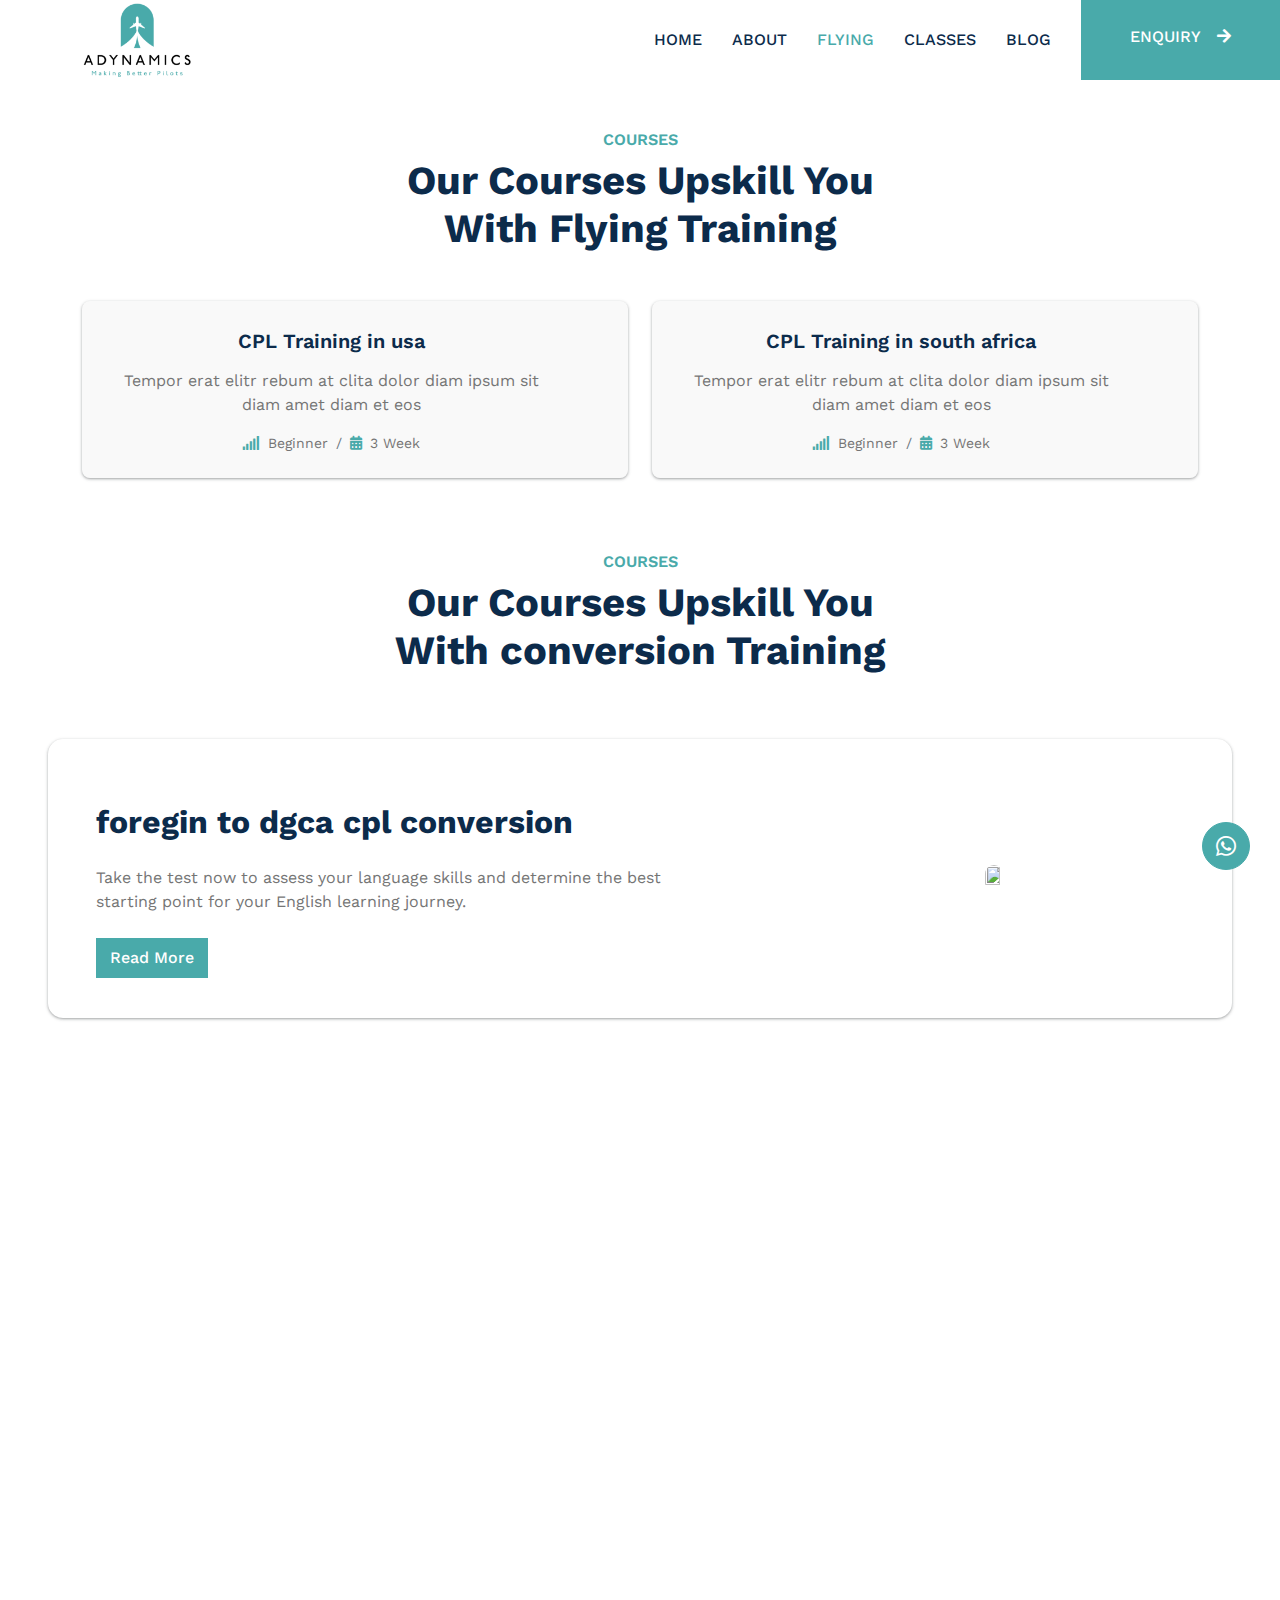
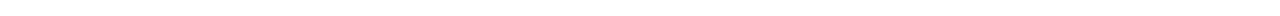
==== testComponents/cource-aboutpage.html @ 4a2ad117 "first commit" ====
<!DOCTYPE html>
<html lang="en">
<head>
    <meta charset="UTF-8">
    <meta name="viewport" content="width=device-width, initial-scale=1.0">
    <title>Document</title>
    <!-- Favicon -->
    <link href="./img/favicon.ico" rel="icon" />

    <!-- Google Web Fonts -->
    <link rel="preconnect" href="https://fonts.googleapis.com" />
    <link rel="preconnect" href="https://fonts.gstatic.com" crossorigin />
    <link
      href="https://fonts.googleapis.com/css2?family=Work+Sans:wght@400;500;600;700&display=swap"
      rel="stylesheet"
    />

    <!-- Icon Font Stylesheet -->
    <link
      href="https://cdnjs.cloudflare.com/ajax/libs/font-awesome/5.10.0/css/all.min.css"
      rel="stylesheet"
    />
    <link
      href="https://cdn.jsdelivr.net/npm/bootstrap-icons@1.4.1/font/bootstrap-icons.css"
      rel="stylesheet"
    />

    <!-- Libraries Stylesheet -->
    <link href="../lib/animate/animate.min.css" rel="stylesheet" />
    <link href="../lib/owlcarousel/assets/owl.carousel.min.css" rel="stylesheet" />

    <!-- Customized Bootstrap Stylesheet -->
    <link href="../css/bootstrap.min.css" rel="stylesheet" />

    <!-- Template Stylesheet -->
    <link href="../css/style.css" rel="stylesheet" />
    <link rel="stylesheet" href="../css/course-details.css" />
</head>
<body>
       <!-- Navbar Start -->
       <nav class="navbar navbar-expand-lg bg-white navbar-light sticky-top p-0">
        <a
          href="index.html"
          class="navbar-brand d-flex align-items-center px-4 px-lg-5"
        >
          <img src="../img/adynamicsLogo.png" width="180px" height="auto" alt="" />
        </a>
        <button
          type="button"
          class="navbar-toggler me-4 navbar-toggleBtn"
          data-bs-toggle="collapse"
          data-bs-target="#navbarCollapse"
        >
          <span class="navbar-toggler-icon"></span>
        </button>
        <div class="collapse navbar-collapse" id="navbarCollapse">
          <div class="navbar-nav ms-auto p-4 p-lg-0">
            <a href="../index.html" class="nav-item nav-link">Home</a>
            <a href="../testComponents/about-hero.html" class="nav-item nav-link ">About</a>
            <a href="#" class="nav-item nav-link active">Flying</a>
            <a href="../testComponents/clasess.html" class="nav-item nav-link">Classes</a>
            <a href="../blog/homepageblog.html" class="nav-item nav-link">BLOG</a>
          </div>
          <a
            style="background-color: #49aaaa"
            href=""
            class="btn btn-primary py-4 px-lg-5 d-none d-lg-block"
            >ENQUIRY<i class="fa fa-arrow-right ms-3"></i
          ></a>
        </div>
      </nav>
      <!-- Navbar End -->


       <!-- Courses Start -->
    <div class="container-xxl my-4 my-xl-6 py-6 pb-0" >
        <div class="container"style="margin-top:-70px ;">
          <div
            class="text-center mx-auto mb-5 wow fadeInUp"
            data-wow-delay="0.1s"
            style="max-width: 500px"
          >
            <h6 class="text-primary text-uppercase mb-2"> Courses</h6>
            <h1 class="display-6 mb-4">
              Our Courses Upskill You With Flying Training
            </h1>
          </div>
          <div class="row g-4 justify-content-start">
            <div class="col-lg-6 col-md-6 wow fadeInUp" data-wow-delay="0.1s">
              <div
                class="courses-item d-flex flex-column flex-xl-row arc-shadow overflow-hidden h-100"
              >
                <div class="text-center p-4">
                  <h5 class="mb-3 mt-2 mt-xl-1">
                    CPL Training in usa</h5>
                  <p>
                    Tempor erat elitr rebum at clita dolor diam ipsum sit diam
                    amet diam et eos
                  </p>
                  <ol class="breadcrumb justify-content-center mb-0">
                    <li class="breadcrumb-item small">
                      <i class="fa fa-signal text-primary me-2"></i>Beginner
                    </li>
                    <li class="breadcrumb-item small">
                      <i class="fa fa-calendar-alt text-primary me-2"></i>3 Week
                    </li>
                  </ol>
                </div>
                <div class="position-relative mt-auto p-4 pt-0 pt-lg-4">
                  <img
                    class="img-fluid border-r10"
                    src="https://englishmithra.com/wp-content/uploads/2023/06/course1.jpg"
                    alt=""
                  />
                  <div class="courses-overlay">
                    <a
                      class="btn btn-outline-primary border-2 courses-btn-bg"
                      href="../inidvidual-clases/cpltaring.html"
                      >Read More</a
                    >
                  </div>
                </div>
              </div>
            </div>
            <div class="col-lg-6 col-md-6 wow fadeInUp" data-wow-delay="0.3s">
              <div
                class="courses-item d-flex flex-column flex-xl-row arc-shadow overflow-hidden h-100"
              >
                <div class="text-center p-4">
                  <h5 class="mb-3 mt-2 mt-xl-1">CPL Training in south africa</h5>
                  <p>
                    Tempor erat elitr rebum at clita dolor diam ipsum sit diam
                    amet diam et eos
                  </p>
                  <ol class="breadcrumb justify-content-center mb-0">
                    <li class="breadcrumb-item small">
                      <i class="fa fa-signal text-primary me-2"></i>Beginner
                    </li>
                    <li class="breadcrumb-item small">
                      <i class="fa fa-calendar-alt text-primary me-2"></i>3 Week
                    </li>
                  </ol>
                </div>
                <div class="position-relative mt-auto p-4 pt-0 pt-lg-4">
                  <img
                    class="img-fluid border-r10"
                    src="https://englishmithra.com/wp-content/uploads/2023/06/advance-level.jpg"
                    alt=""
                  />
                  <div class="courses-overlay">
                    <a
                      class="btn btn-outline-primary border-2 courses-btn-bg"
                      href="../inidvidual-clases/cplsouth.html"
                      >Read More</a
                    >
                  </div>
                </div>
              </div>
            </div>
  
            
          </div>
        </div>
      </div>
      <!-- cource end  -->

          <!-- demo-class start -->
            
         
        
    <section class="demo-class-section imSection-bg" style="background-color:transparent">
        <div
        class="text-center mx-auto mb-5 wow fadeInUp"
        data-wow-delay="0.1s"
        style="max-width: 500px ;padding-top:50px ;"
      >
        <h6 class="text-primary text-uppercase mb-2"> Courses</h6>
        <h1 class="display-6 mb-4">
          Our Courses Upskill You With conversion Training
        </h1>
      </div>
      
       
     
        <div class="container-xxl py-6 px-lg-5" style="margin-top: -60px;" >
            
          <div
            class="demo-class-card mx-auto flex flex-column flex-xl-row border-r8 py-3 py-xl-4 arc-shadow"
            style="margin-top: -20px;"
          >
            <div
              class="demo-class-textarea text-xl-start text-center px-3 px-sm-4 px-sm-5 py-3"
            >
              <h2 class="fs-2 display-6 py-4 pb-3">
                foregin to dgca cpl conversion
              </h2>
              <p class="mb-5 mb-md-4">
                Take the test now to assess your language skills and determine the
                best starting point for your English learning journey.
              </p>
              <div class="courses-overlay">
                <a
                  class="btn btn-outline-primary border-2 courses-btn-bg"
                  href="../inidvidual-clases/CONVESION.html"
                  >Read More</a
                >
              </div>
            </div>
            <div
              class="demo-class-imgarea d-flex justify-content-center py-4 pt-0 py-xl-0"
            >
              <div
                class="d-flex justify-content-center justify-content-xl-start demo-class-imgWrapper"
              >
                <img
                  loading="lazy"
                  decoding="async"
                  width="799"
                  height="449"
                  src="/adynamicsarc/img/adynamics-pilot-cource.jpg"
                  class="demo-class-videoImg"
                  
                  sizes="(max-width: 799px) 100vw, 799px"
                />
                
                 
                </a>
              </div>
            </div>
          </div>
        </div>
      </section>
      <!-- demo-class end -->

      <!-- Footer Start -->
     <div
     class="container-fluid bg-dark text-light footer my-6 mb-0 py-6 mt-4 wow fadeIn"
     data-wow-delay="0.1s"
   >
     <div class="container">
       <div class="row g-5">
         <div class="col-lg-3 col-md-6">
           <h4 class="text-white mb-4">Get In Touch</h4>

           <p class="mb-2">
             <i class="fa fa-map-marker-alt me-3"></i>123 Street, New York, USA
           </p>
           <p class="mb-2">
             <i class="fa fa-phone-alt me-3"></i>+012 345 67890
           </p>
           <p class="mb-2">
             <i class="fa fa-envelope me-3"></i>info@example.com
           </p>
         </div>
         <div class="col-lg-3 col-md-6">
           <h4 class="text-light mb-4">Quick Links</h4>
           <a class="btn btn-link" href="">About Us</a>
           <a class="btn btn-link" href="">Contact Us</a>
           <a class="btn btn-link" href="">Our Services</a>
           <a class="btn btn-link" href="">Terms & Condition</a>
           <a class="btn btn-link" href="">Support</a>
         </div>
         <div class="col-lg-3 col-md-6">
           <h4 class="text-light mb-4">Popular Links</h4>
           <a class="btn btn-link" href="">About Us</a>
           <a class="btn btn-link" href="">Contact Us</a>
           <a class="btn btn-link" href="">Our Services</a>
           <a class="btn btn-link" href="">Terms & Condition</a>
           <a class="btn btn-link" href="">Support</a>
         </div>
         <div class="col-lg-3 col-md-6">
           <h4 class="text-light mb-4">Newsletter</h4>
           <form action="">
             <div class="input-group">
               <input
                 type="text"
                 class="form-control p-3 border-0"
                 placeholder="Your Email Address"
               />
               <button class="btn btn-primary">Sign Up</button>
             </div>
           </form>
           <h6 class="text-white mt-4 mb-3">Follow Us</h6>
           <div class="d-flex pt-2">
             <a class="btn btn-square btn-outline-light me-1" href=""
               ><i class="fab fa-twitter"></i
             ></a>
             <a class="btn btn-square btn-outline-light me-1" href=""
               ><i class="fab fa-facebook-f"></i
             ></a>
             <a class="btn btn-square btn-outline-light me-1" href=""
               ><i class="fab fa-youtube"></i
             ></a>
             <a class="btn btn-square btn-outline-light me-0" href=""
               ><i class="fab fa-linkedin-in"></i
             ></a>
           </div>
         </div>
       </div>
     </div>
   </div>
   <!-- Footer End -->

   <!-- Copyright Start -->
   <div
     class="container-fluid copyright text-light py-4 wow fadeIn"
     data-wow-delay="0.1s"
   >
     <div class="container">
       <div class="row">
         <div class="col-md-6 text-center text-md-start mb-3 mb-md-0">
           &copy; <a href="#">Your Site Name</a>, All Right Reserved.
         </div>
       </div>
     </div>
   </div>
   <!-- Copyright End -->

   <!-- Back to Top -->
   <a href="" class="btn btn-lg btn-primary btn-lg-square back-to-top"
     ><i class="bi bi-whatsapp"></i
   ></a>
        <!-- JavaScript Libraries -->
        <script src="https://code.jquery.com/jquery-3.4.1.min.js"></script>
        <script src="https://cdn.jsdelivr.net/npm/bootstrap@5.0.0/dist/js/bootstrap.bundle.min.js"></script>
        <script src="../lib/wow/wow.min.js"></script>
        <script src="../lib/easing/easing.min.js"></script>
        <script src="../lib/waypoints/waypoints.min.js"></script>
        <script src="../lib/owlcarousel/owl.carousel.min.js"></script>
    
        <!-- Template Javascript -->
        <script src="../js/main.js"></script>
</body>
</html>
---- css/style.css ----
/********** Template CSS **********/
:root {
  --primary: #49aaaa;
  --secondary: #757575;
  --light: #f3f6f8;
  --dark: #0c2b4b;
}

.py-6 {
  padding-top: 6rem;
  padding-bottom: 6rem;
}

.my-6 {
  margin-top: 6rem;
  margin-bottom: 6rem;
}

.back-to-top {
  position: fixed;
  display: none;
  right: 30px;
  bottom: 30px;
  z-index: 99;
  border-radius: 50%;
}

/*** Spinner ***/
#spinner {
  opacity: 0;
  visibility: hidden;
  transition: opacity 0.5s ease-out, visibility 0s linear 0.5s;
  z-index: 99999;
}

#spinner.show {
  transition: opacity 0.5s ease-out, visibility 0s linear 0s;
  visibility: visible;
  opacity: 1;
}

/*** Button ***/

.navbar-toggleBtn {
  border: none;
}

.btn {
  font-weight: 500;
  transition: 0.5s;
}

.btn.btn-primary,
.btn.btn-outline-primary:hover {
  color: #ffffff;
}

.btn-square {
  width: 38px;
  height: 38px;
}

.btn-sm-square {
  width: 32px;
  height: 32px;
}

.btn-lg-square {
  width: 48px;
  height: 48px;
}

.btn-square,
.btn-sm-square,
.btn-lg-square {
  padding: 0;
  display: flex;
  align-items: center;
  justify-content: center;
  font-weight: normal;
}

/*** Navbar ***/
.navbar.sticky-top {
  top: -100px;
  transition: 0.5s;
}

.navbar .navbar-brand,
.navbar a.btn {
  height: 80px;
}

.navbar .navbar-nav .nav-link {
  margin-right: 30px;
  padding: 25px 0;
  color: var(--dark);
  font-weight: 500;
  text-transform: uppercase;
  outline: none;
}

.navbar .navbar-nav .nav-link:hover,
.navbar .navbar-nav .nav-link.active {
  color: var(--primary);
}

.navbar .dropdown-toggle::after {
  border: none;
  content: "\f107";
  font-family: "Font Awesome 5 Free";
  font-weight: 900;
  vertical-align: middle;
  margin-left: 8px;
}

@media (max-width: 991.98px) {
  .navbar .navbar-nav .nav-link {
    margin-right: 0;
    padding: 10px 0;
  }

  .navbar .navbar-nav {
    border-top: 1px solid #eeeeee;
  }
}

@media (min-width: 992px) {
  .navbar .nav-item .dropdown-menu {
    display: block;
    border: none;
    margin-top: 0;
    top: 150%;
    opacity: 0;
    visibility: hidden;
    transition: 0.5s;
  }

  .navbar .nav-item:hover .dropdown-menu {
    top: 100%;
    visibility: visible;
    transition: 0.5s;
    opacity: 1;
  }
}

.arc-shadow {
  /* box-shadow: rgba(14, 30, 37, 0.11) 0px 2px 4px 0px,
    rgba(14, 30, 37, 0.22) 0px 2px 16px 0px; */

  box-shadow: rgba(60, 64, 67, 0.3) 0px 1px 2px 0px,
    rgba(60, 64, 67, 0.15) 0px 1px 3px 1px;
}

.border-r8 {
  border-radius: 8px;
}

.border-r10 {
  border-radius: 10px;
}

/*** Facts ***/

@media (min-width: 991.98px) {
  .facts {
    position: relative;
    margin-top: -45px;
    z-index: 1;
  }
}

/* Features */

.features-side-imgSection {
  display: flex;
  align-items: center;
  justify-content: start;
}

.features-side-img {
  width: 70%;
  height: auto;
  border-radius: 10px;
  display: block;
  margin-left: 3rem;
}

/*** Courses ***/

.courses-item {
  border-radius: 8px;
  background-color: rgba(240, 240, 240, 0.396);
}

.courses-item .courses-overlay {
  position: absolute;
  width: 100%;
  height: 0;
  top: 0;
  left: 0;
  display: flex;
  align-items: center;
  justify-content: center;
  /* background: rgba(0, 0, 0, 0.5); */
  background: rgba(255, 255, 255, 0.655);
  overflow: hidden;
  opacity: 0;
  transition: 0.5s;
}

.courses-item a {
  border-radius: 6px;
}

.courses-btn-bg {
  background-color: #49aaaa;
  color: white;
}

.courses-item:hover .courses-overlay {
  height: 100%;
  opacity: 1;
}

/* demo-class section */

.imSection-bg {
  background-color: #f0f2f4c3;
}

.demo-class-card {
  display: flex;
  align-items: center;
  background-color: white;
  border-radius: 15px;
}

.demo-class-textarea {
  min-width: 60%;
  width: 100%;
  flex: 0 0 1;
}

.demo-class-joinBtn {
  background-color: var(--primary);
  border: none;
  color: white;
  font-weight: 500;
}

.demo-class-joinBtn:hover {
  background-color: #75d5d5;
  color: white;
}

.demo-class-imgarea {
  flex: 0 0 1;
  min-width: 40%;
  width: 100%;
  align-items: center;
  justify-content: center;
}

.demo-class-videoImg {
  width: 87%;
  height: auto;
  border-radius: 15px;
}

.demo-class-imgWrapper {
  position: relative;
}

.demo-class-imgWrapper a {
  position: absolute;
  top: 50%;
  left: 50%;
  transform: translate(-50%, -50%);
}

@media (min-width: 1200px) {
  .demo-class-imgWrapper a {
    left: 45%;
  }
}

/*** Team ***/
.team-items {
  margin: -0.75rem;
}

.team-item {
  padding: 0.75rem;
}

.team-item-img {
  border-radius: 30px;
  border: 2px solid rgb(240, 240, 240);
}

.team-item:hover::after {
  height: 100%;
  box-shadow: rgba(50, 50, 93, 0.25) 0px 2px 5px -1px,
    rgba(0, 0, 0, 0.3) 0px 1px 3px -1px;
  border-radius: 10px;
}

.team-mate-img-border {
  scrollbar-width: grey;
}

.team-item .team-social,
.team-item-carousel .team-social {
  position: absolute;
  width: 100%;
  height: 0;
  top: 0;
  left: 0;
  display: flex;
  align-items: center;
  justify-content: center;
  background: rgba(255, 255, 255, 0.749);
  overflow: hidden;
  opacity: 0;
  transition: 0.5s;
  border-radius: 30%;
}

.team-item:hover .team-social,
.team-item-carousel:hover .team-social {
  height: 100%;
  opacity: 1;
}

/*** Testimonial ***/

.testimonia-bg {
  background-color: #f0f2f4c3;
  border-radius: 20px;
}

.testimonial-carousel .owl-dots {
  height: 40px;
  margin-top: 25px;
  display: flex;
  align-items: center;
  justify-content: center;
}

.testimonial-carousel .owl-dot {
  position: relative;
  display: inline-block;
  margin: 0 5px;
  width: 20px;
  height: 20px;
  border-radius: 50%;
  background: transparent;
  border: 2px solid #49aaaa97;
  transition: 0.5s;
}

.testimonial-carousel .owl-dot.active {
  width: 25px;
  height: 25px;
  background: #49aaaa97;
}

.testimonial-carousel .owl-item img {
  width: 150px;
  height: 150px;
}

/*** Footer ***/
.footer .btn.btn-link {
  display: block;
  margin-bottom: 5px;
  padding: 0;
  text-align: left;
  color: var(--light);
  font-weight: normal;
  text-transform: capitalize;
  transition: 0.3s;
}

.footer .btn.btn-link::before {
  position: relative;
  content: "\f105";
  font-family: "Font Awesome 5 Free";
  font-weight: 900;
  color: var(--light);
  margin-right: 10px;
}

.footer .btn.btn-link:hover {
  color: var(--primary);
  letter-spacing: 1px;
  box-shadow: none;
}

.copyright {
  background: #092139;
}

.copyright a {
  color: var(--primary);
}

.copyright a:hover {
  color: var(--light);
}

.medium-icon {
  font-size: 40px !important;
  margin-bottom: 15px !important;
}
---- css/course-details.css ----
.hero-btn-course-details {
  background-color: #49aaaa;
  color: rgba(255, 255, 255, 0.851);
  font-weight: 800;
  border: none;
}
.hero-btn-course-details:hover {
  background-color: #75d5d5;
  color: white;
}

.course-feature-head {
  color: #255252;
}

.course-feature-value {
  font-weight: 500;
}

.course-feature-wrapper {
  background-color: #f0f2f4db;
}

.imPart-bg {
  background-color: #f0f2f4db;
}

@media (min-width: 1400px) {
  .course-feature-wrapper {
    margin: 0 2rem;
  }
}
 /* about us css */

 .about-class-Img {
  width: 100%;
  height: auto;
  border-radius: 15px;
}
.about-class-imgarea {
  flex: 0 0 1;
  min-width: 40%;
  width: 110%;
  align-items: center;
  justify-content: center;
}

@media (max-width: 900px) {
  .about-class-imgarea {
    width: 120%;
  }
}


/* counter css  */
.counter-section i { display:block; margin:0 0 10px}
.counter-section span.counter { font-size:40px; color:#000; line-height:60px; display:block;  letter-spacing: 2px}
.counter-title{ font-size:12px; letter-spacing:2px; text-transform: uppercase;}
.counter-icon {top:25px; position:relative}
.counter-style2 .counter-title {letter-spacing: 0.55px; float: left;}
.counter-style2 span.counter {letter-spacing: 0.55px; float: left; margin-right: 10px;}
.counter-style2 i {float: right; line-height: 26px; margin: 0 10px 0 0}
.counter-subheadline span {float: right;}  

.medium-icon {
    font-size: 40px !important;
    margin-bottom: 15px !important;
} 
.che  :hover{
  color: white;
}
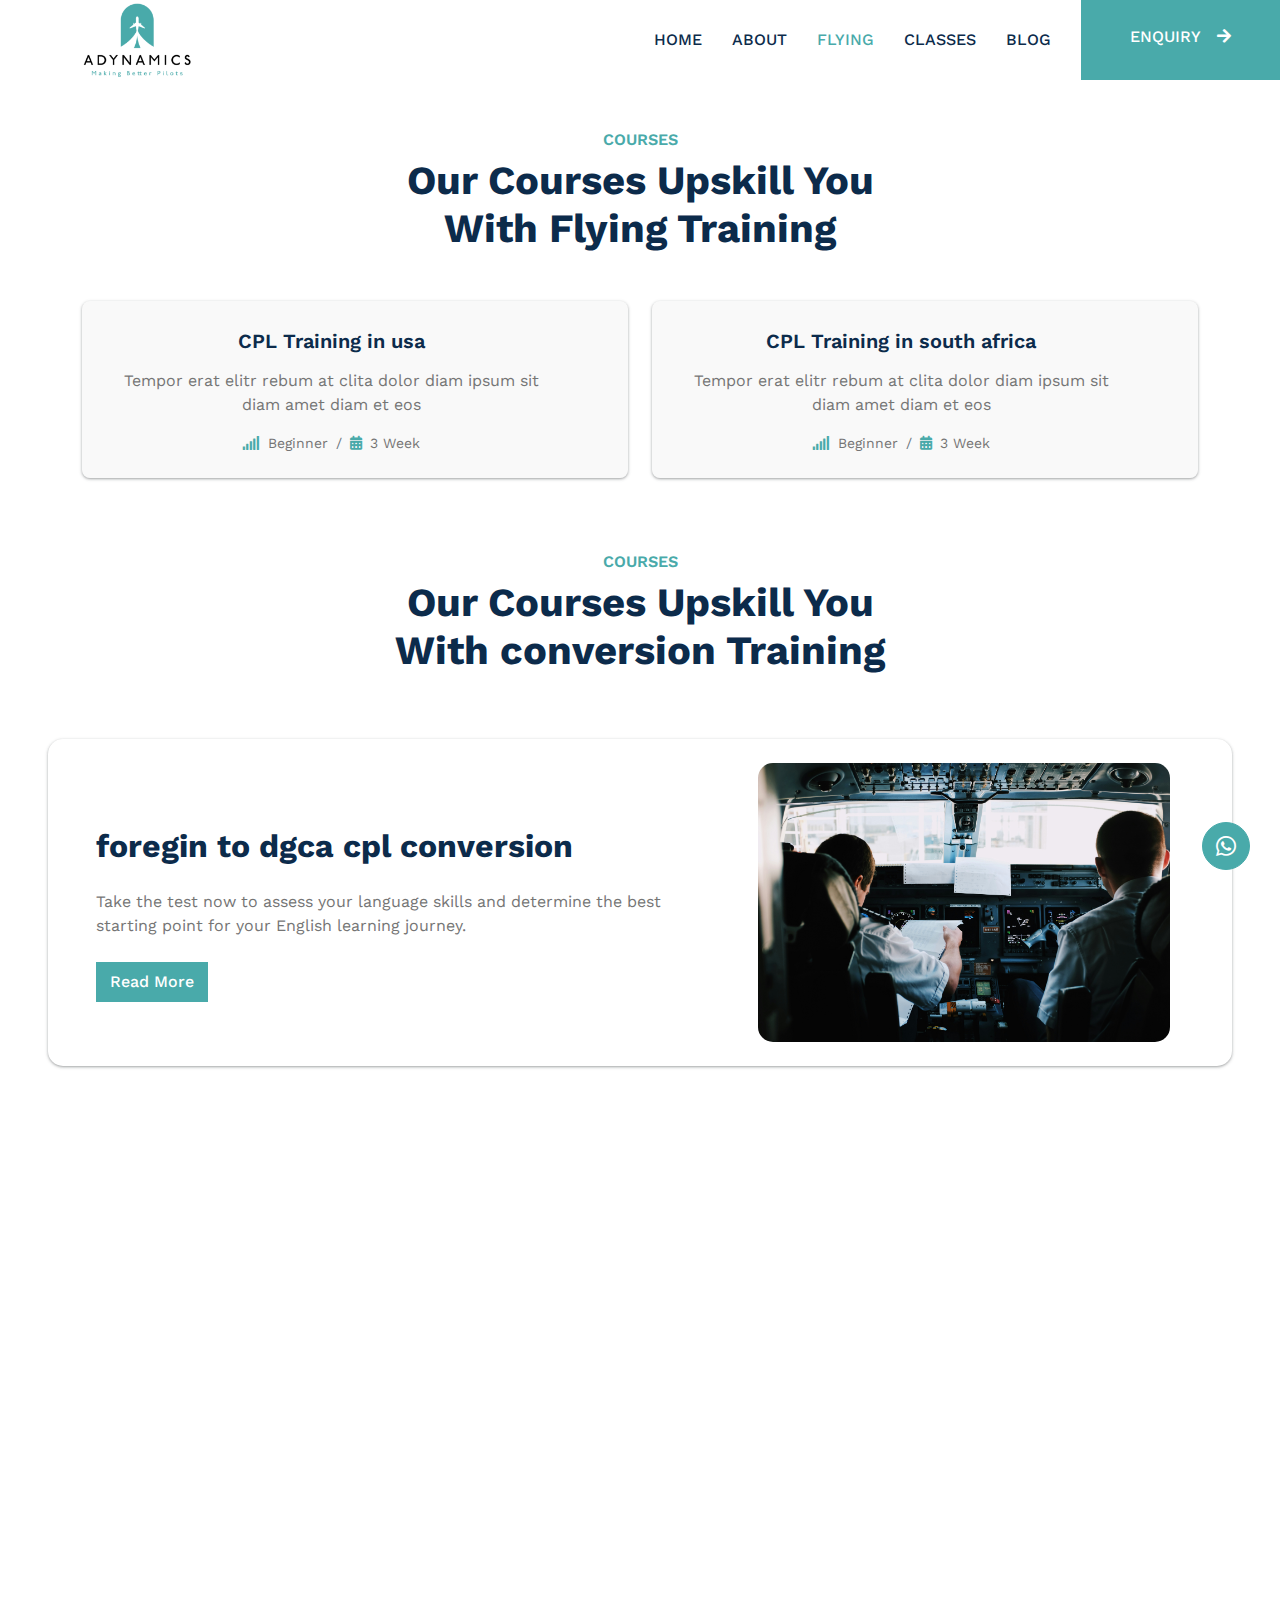
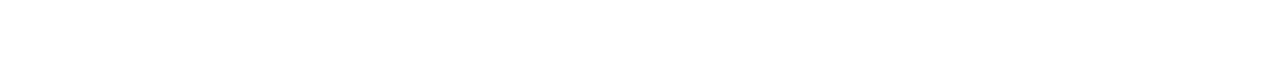
==== commit 399556bc: "second commit" ====
--- a/testComponents/cource-aboutpage.html
+++ b/testComponents/cource-aboutpage.html
@@ -217,7 +217,7 @@
                   decoding="async"
                   width="799"
                   height="449"
-                  src="/adynamicsarc/img/adynamics-pilot-cource.jpg"
+                  src="../img/adynamics-pilot-cource.jpg"
                   class="demo-class-videoImg"
                   
                   sizes="(max-width: 799px) 100vw, 799px"
